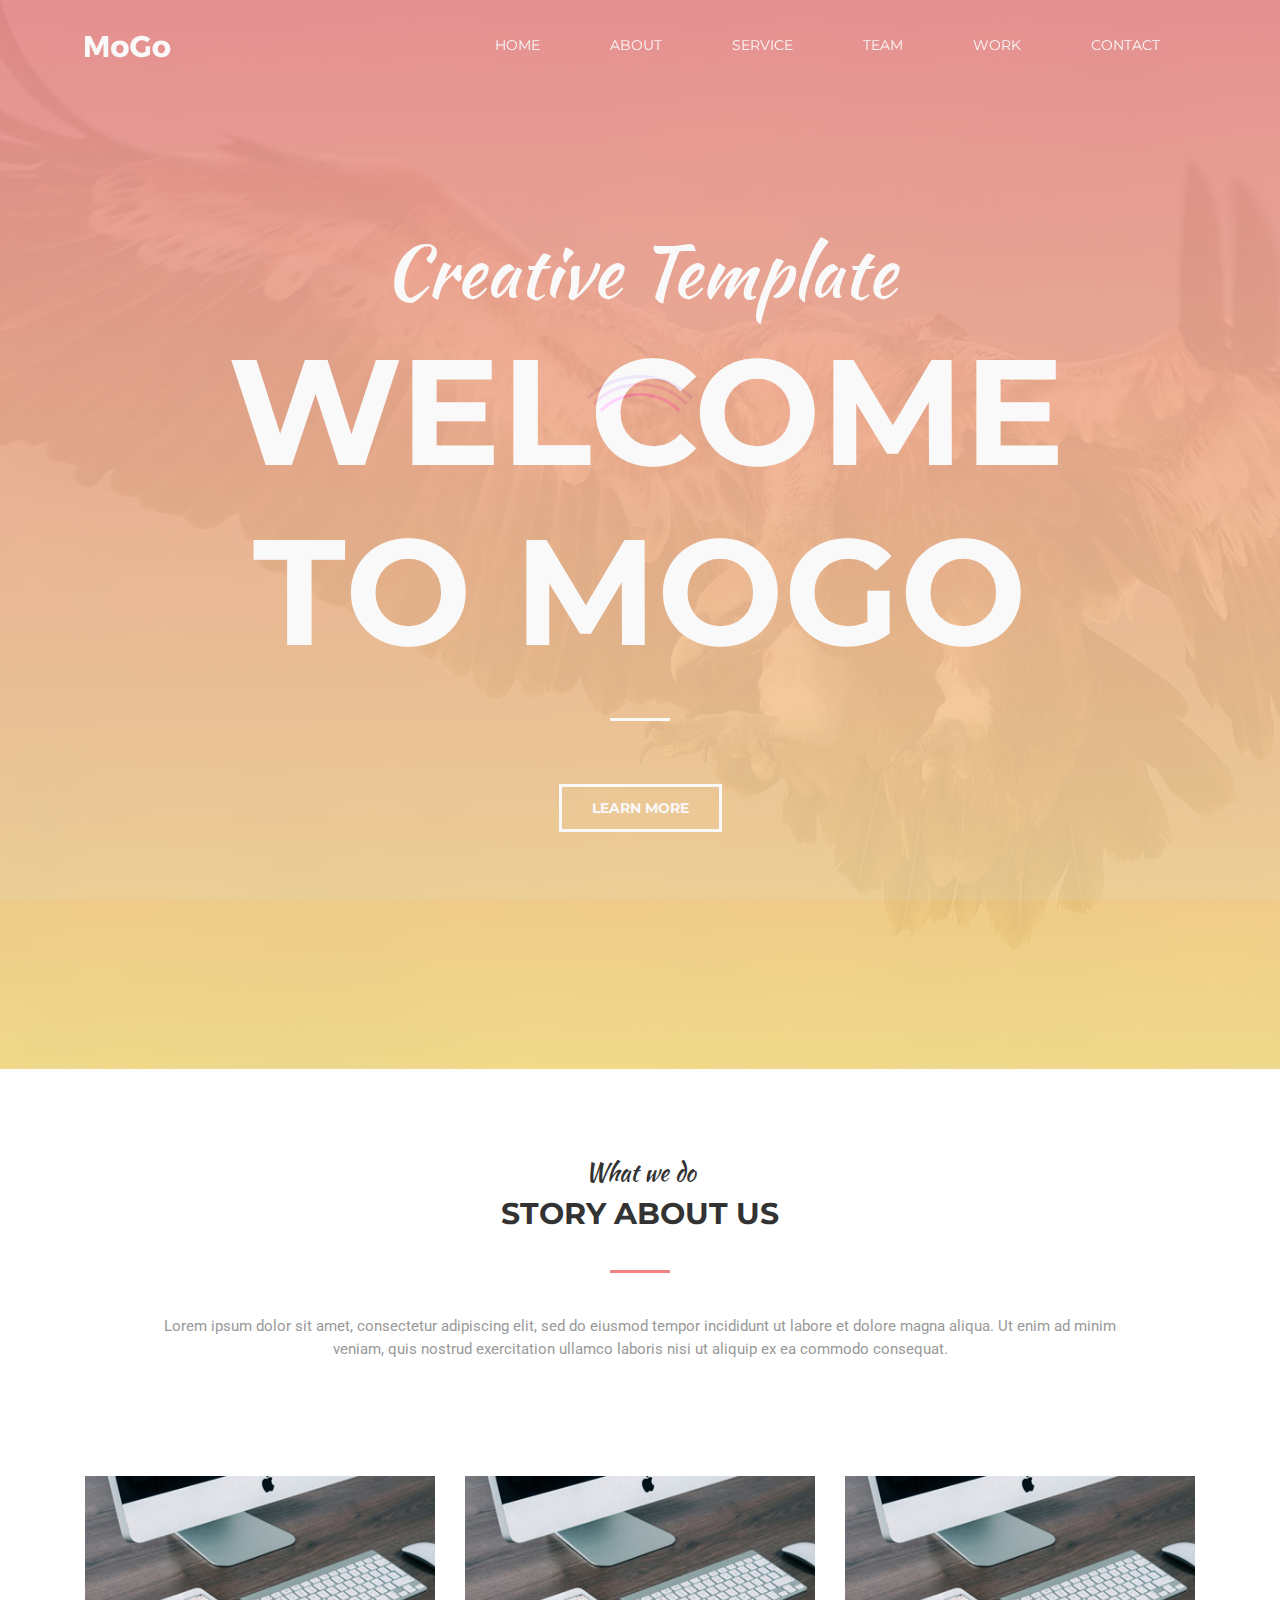
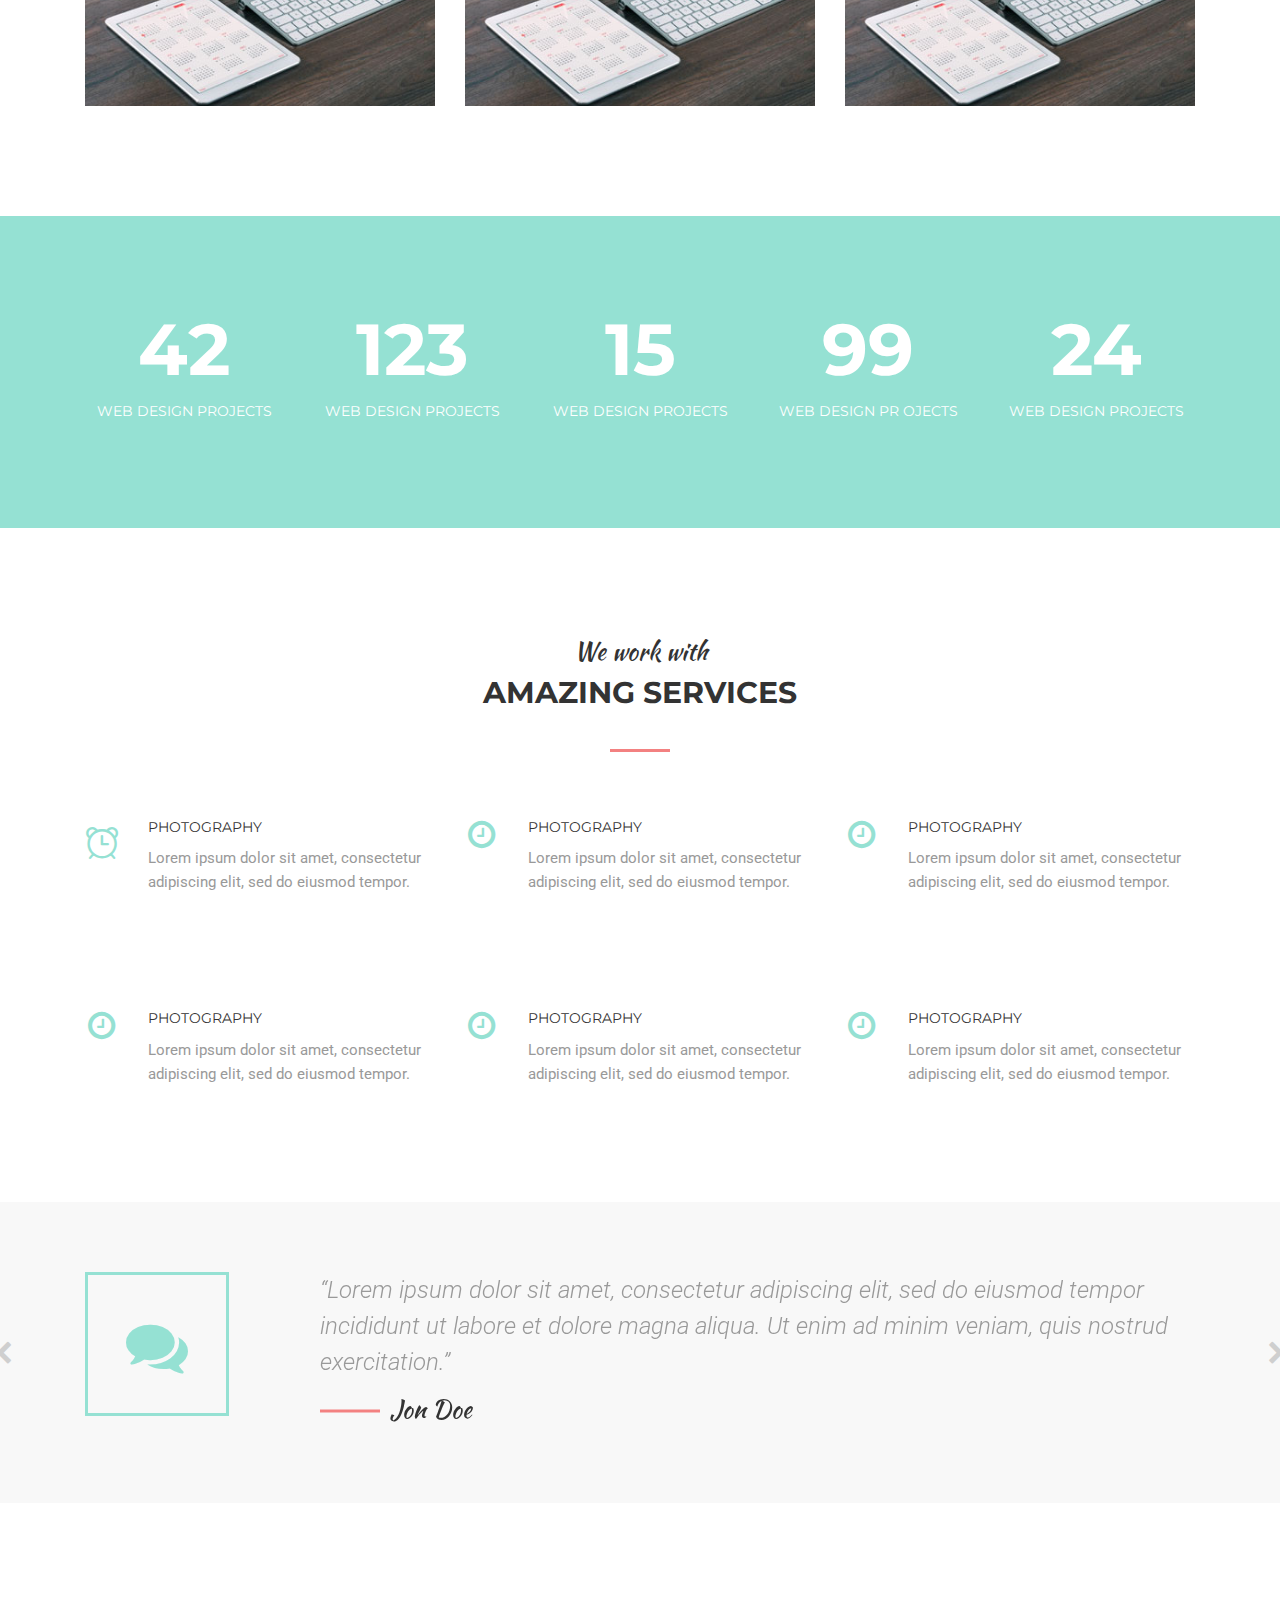
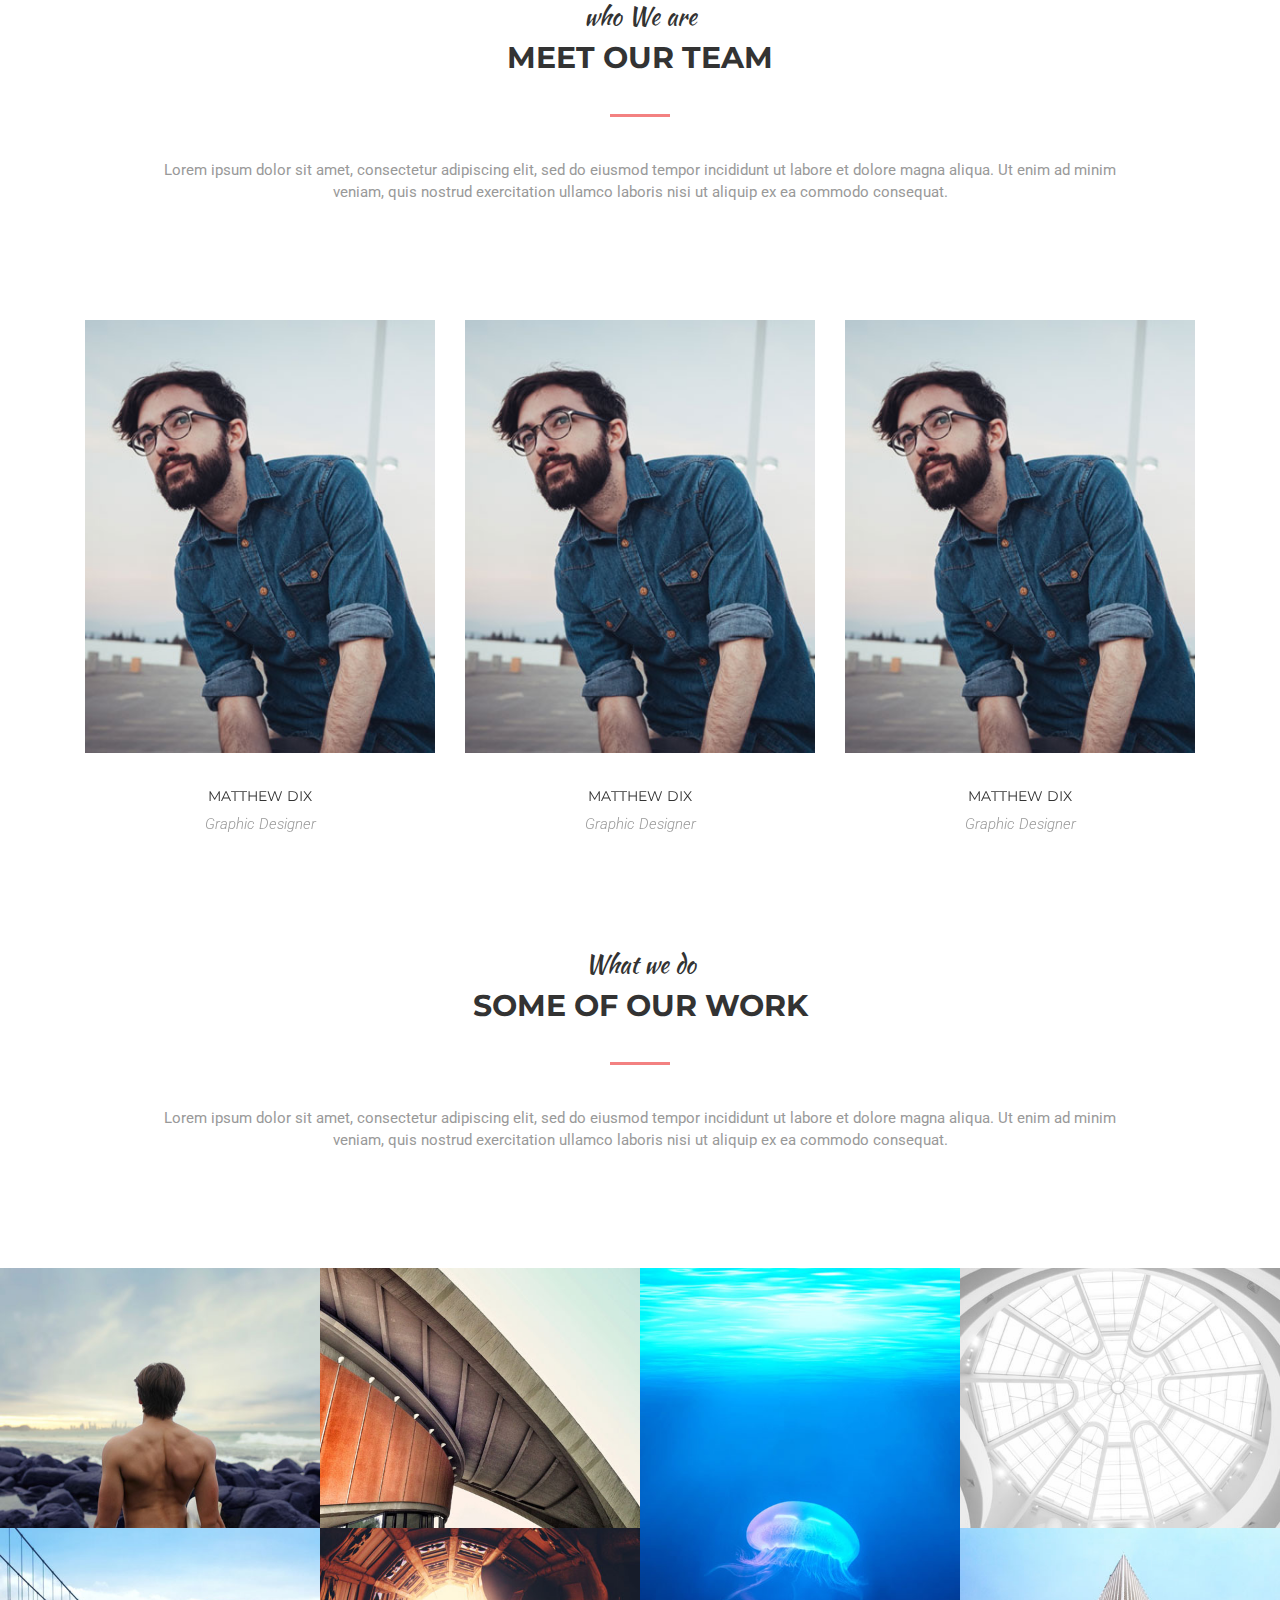
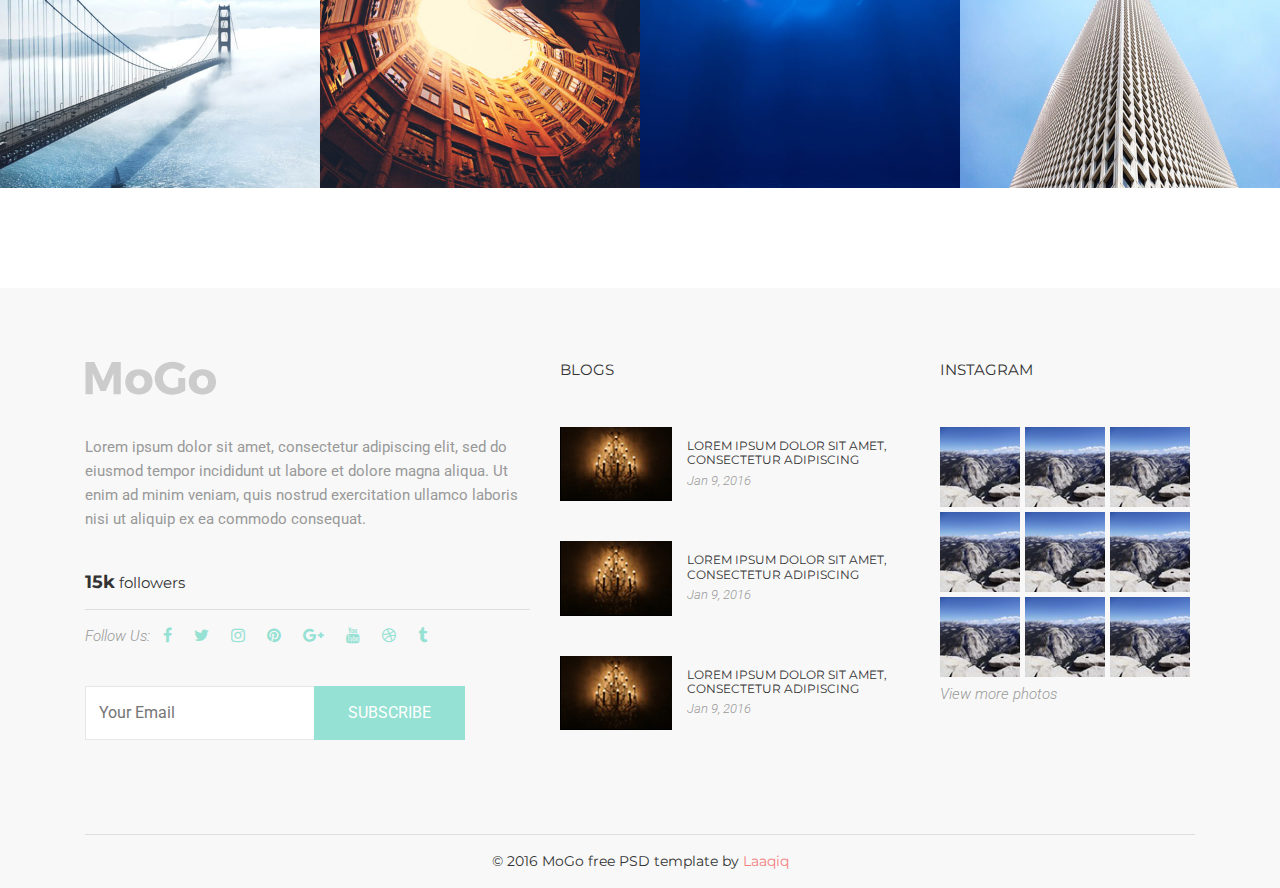
==== index.html @ 3b6c1eca "added style" ====
<!DOCTYPE html>
<html lang="en">
  <head>
    <meta charset="UTF-8" />
    <meta
      name="viewport"
      content="width=device-width, initial-scale=1, shrink-to-fit=no"
    />
    <title>Document</title>
    <link rel="stylesheet" href="css/bootstrap.min.css" />
    <link rel="stylesheet" href="css/slick.css" />
    <link rel="stylesheet" href="css/lightbox.min.css" />
    <link rel="stylesheet" href="font/flaticon.css" />
    <link
      rel="stylesheet"
      href="https://stackpath.bootstrapcdn.com/font-awesome/4.7.0/css/font-awesome.min.css"
    />
    <link
      href="https://fonts.googleapis.com/css?family=Montserrat:300,400,500,600,700,800,900&display=swap"
      rel="stylesheet"
    />
    <link
      href="https://fonts.googleapis.com/css?family=Kaushan+Script&display=swap"
      rel="stylesheet"
    />
    <link
      href="https://fonts.googleapis.com/css?family=Roboto:300,400,500,700,900&display=swap"
      rel="stylesheet"
    />
    <link rel="stylesheet" href="css/style.css" />
    <link rel="stylesheet" href="css/media.css" />
  </head>
  <body data-spy="scroll" data-target=".navbar" data-offset="95">
    <div class="preloader">
      <div id="loader"></div>
    </div>

    <!--============ Navbar Start ==============-->
    <nav class="navbar navbar-expand-md navbar-light">
      <div class="container">
        <a class="navbar-brand" href="index.html">
          <img src="images/logo.png" alt="logo" />
        </a>
        <button
          class="navbar-toggler"
          type="button"
          data-toggle="collapse"
          data-target="#navbarSupportedContent"
          aria-controls="navbarSupportedContent"
          aria-expanded="false"
          aria-label="Toggle navigation"
        >
          <i class="fa fa-bars"></i>
        </button>

        <div class="collapse navbar-collapse" id="navbarSupportedContent">
          <ul class="navbar-nav ml-auto">
            <li class="nav-item">
              <a class="nav-link" href="index.html"
                >Home <span class="sr-only">(current)</span></a
              >
            </li>
            <li class="nav-item">
              <a class="nav-link" href="about.html">About</a>
            </li>
            <li class="nav-item">
              <a class="nav-link" href="service.html">Service</a>
            </li>
            <li class="nav-item">
              <a class="nav-link" href="team.html">Team</a>
            </li>
            <li class="nav-item">
              <a class="nav-link" href="work.html">Work</a>
            </li>
            <li class="nav-item">
              <a class="nav-link" href="contact.html">Contact</a>
            </li>
          </ul>
        </div>
      </div>
    </nav>
    <!--============ Navbar End ==============-->

    <!--============ Banner Start ==============-->
    <section id="banner">
      <div class="container">
        <div class="row">
          <div class="col-lg-9 m-auto">
            <div class="banner-text text-center">
              <h3>Creative Template</h3>
              <h1>Welcome to MoGo</h1>
              <h5><a href="#">Learn more</a></h5>
            </div>
          </div>
        </div>
      </div>
    </section>
    <!--============ Banner End ==============-->

    <!--============ About Start ==============-->
    <section id="about">
      <div class="container">
        <div class="row">
          <div class="col-lg-12">
            <div class="heading text-center">
              <h4>What we do</h4>
              <h2>Story about us</h2>
              <p>
                Lorem ipsum dolor sit amet, consectetur adipiscing elit, sed do
                eiusmod tempor incididunt ut labore et dolore magna aliqua. Ut
                enim ad minim veniam, quis nostrud exercitation ullamco laboris
                nisi ut aliquip ex ea commodo consequat.
              </p>
            </div>
          </div>
        </div>
        <div class="row">
          <div class="col-lg-4 col-sm-6 col-md-4">
            <div class="about-item">
              <img
                src="images/about-item.jpg"
                alt="about-item"
                class="img-fluid w-100"
              />
              <div class="overlay text-center">
                <div class="text">
                  <i class="fa fa-user"></i>
                  <h3>Super Team</h3>
                </div>
              </div>
            </div>
          </div>
          <div class="col-lg-4 col-sm-6 col-md-4">
            <div class="about-item">
              <img
                src="images/about-item.jpg"
                alt="about-item"
                class="img-fluid w-100"
              />
              <div class="overlay text-center">
                <div class="text">
                  <i class="fa fa-user"></i>
                  <h3>Super Team</h3>
                </div>
              </div>
            </div>
          </div>
          <div class="col-lg-4 col-sm-6 col-md-4 m-sm-auto">
            <div class="about-item">
              <img
                src="images/about-item.jpg"
                alt="about-item"
                class="img-fluid w-100"
              />
              <div class="overlay text-center">
                <div class="text">
                  <i class="fa fa-user"></i>
                  <h3>Super Team</h3>
                </div>
              </div>
            </div>
          </div>
        </div>
      </div>
    </section>
    <!--============ About End ==============-->

    <!--============ Counter Start ==============-->
    <section id="counter">
      <div class="container">
        <div class="row">
          <div class="col col-sm-4 col-md-4">
            <div class="counter-item text-center">
              <h3 class="counter">42</h3>
              <p>Web Design Projects</p>
            </div>
          </div>
          <div class="col col-sm-4 col-md-4">
            <div class="counter-item text-center">
              <h3 class="counter">123</h3>
              <p>Web Design Projects</p>
            </div>
          </div>
          <div class="col col-sm-4 col-md-4">
            <div class="counter-item text-center">
              <h3 class="counter">15</h3>
              <p>Web Design Projects</p>
            </div>
          </div>
          <div class="col col-sm-6 col-md-6">
            <div class="counter-item text-center">
              <h3 class="counter">99</h3>
              <p>Web Design Pr ojects</p>
            </div>
          </div>
          <div class="col col-sm-6 col-md-6">
            <div class="counter-item text-center">
              <h3 class="counter">24</h3>
              <p>Web Design Projects</p>
            </div>
          </div>
        </div>
      </div>
    </section>
    <!--============ Counter End ==============-->

    <!--============ Service Start ==============-->
    <section id="service">
      <div class="container">
        <div class="row">
          <div class="col-lg-12">
            <div class="heading text-center">
              <h4>We work with</h4>
              <h2>Amazing Services</h2>
            </div>
          </div>
        </div>
        <div class="row">
          <div class="col-lg-4 col-sm-6">
            <div class="service-item">
              <div class="row">
                <div class="col-lg-2 col-sm-2">
                  <div class="service-icon text-center">
                    <i class="flaticon-alarm"></i>
                  </div>
                </div>
                <div class="col-lg-10 col-sm-10">
                  <div class="service-text">
                    <h3>Photography</h3>
                    <p>
                      Lorem ipsum dolor sit amet, consectetur adipiscing elit,
                      sed do eiusmod tempor.
                    </p>
                  </div>
                </div>
              </div>
            </div>
          </div>
          <div class="col-lg-4 col-sm-6">
            <div class="service-item">
              <div class="row">
                <div class="col-lg-2 col-sm-2">
                  <div class="service-icon text-center">
                    <i class="fa fa-clock-o"></i>
                  </div>
                </div>
                <div class="col-lg-10 col-sm-10">
                  <div class="service-text">
                    <h3>Photography</h3>
                    <p>
                      Lorem ipsum dolor sit amet, consectetur adipiscing elit,
                      sed do eiusmod tempor.
                    </p>
                  </div>
                </div>
              </div>
            </div>
          </div>
          <div class="col-lg-4 col-sm-6">
            <div class="service-item">
              <div class="row">
                <div class="col-lg-2 col-sm-2">
                  <div class="service-icon text-center">
                    <i class="fa fa-clock-o"></i>
                  </div>
                </div>
                <div class="col-lg-10 col-sm-10">
                  <div class="service-text">
                    <h3>Photography</h3>
                    <p>
                      Lorem ipsum dolor sit amet, consectetur adipiscing elit,
                      sed do eiusmod tempor.
                    </p>
                  </div>
                </div>
              </div>
            </div>
          </div>
          <div class="col-lg-4 col-sm-6">
            <div class="service-item">
              <div class="row">
                <div class="col-lg-2 col-sm-2">
                  <div class="service-icon text-center">
                    <i class="fa fa-clock-o"></i>
                  </div>
                </div>
                <div class="col-lg-10 col-sm-10">
                  <div class="service-text">
                    <h3>Photography</h3>
                    <p>
                      Lorem ipsum dolor sit amet, consectetur adipiscing elit,
                      sed do eiusmod tempor.
                    </p>
                  </div>
                </div>
              </div>
            </div>
          </div>
          <div class="col-lg-4 col-sm-6">
            <div class="service-item">
              <div class="row">
                <div class="col-lg-2 col-sm-2">
                  <div class="service-icon text-center">
                    <i class="fa fa-clock-o"></i>
                  </div>
                </div>
                <div class="col-lg-10 col-sm-10">
                  <div class="service-text">
                    <h3>Photography</h3>
                    <p>
                      Lorem ipsum dolor sit amet, consectetur adipiscing elit,
                      sed do eiusmod tempor.
                    </p>
                  </div>
                </div>
              </div>
            </div>
          </div>
          <div class="col-lg-4 col-sm-6">
            <div class="service-item">
              <div class="row">
                <div class="col-lg-2 col-sm-2">
                  <div class="service-icon text-center">
                    <i class="fa fa-clock-o"></i>
                  </div>
                </div>
                <div class="col-lg-10 col-sm-10">
                  <div class="service-text">
                    <h3>Photography</h3>
                    <p>
                      Lorem ipsum dolor sit amet, consectetur adipiscing elit,
                      sed do eiusmod tempor.
                    </p>
                  </div>
                </div>
              </div>
            </div>
          </div>
        </div>
      </div>
    </section>
    <!--============ Service End ==============-->

    <!--============ Feedback Start ==============-->
    <section id="feedback">
      <div class="container feed-position">
        <i class="fa fa-chevron-left left"></i>
        <i class="fa fa-chevron-right right"></i>
        <div class="row feedback-slider">
          <div class="col-lg-10 m-auto">
            <div class="row">
              <div class="col-lg-2 col-sm-2">
                <div class="feed-icon">
                  <i class="fa fa-comments"></i>
                </div>
              </div>
              <div class="col-lg-10 col-sm-10">
                <div class="feed-text">
                  <p>
                    “Lorem ipsum dolor sit amet, consectetur adipiscing elit,
                    sed do eiusmod tempor incididunt ut labore et dolore magna
                    aliqua. Ut enim ad minim veniam, quis nostrud exercitation.”
                  </p>
                  <h4>Jon Doe</h4>
                </div>
              </div>
            </div>
          </div>
          <div class="col-lg-10 m-auto">
            <div class="row">
              <div class="col-lg-2">
                <div class="feed-icon">
                  <i class="fa fa-comments"></i>
                </div>
              </div>
              <div class="col-lg-10">
                <div class="feed-text">
                  <p>
                    “Lorem ipsum dolor sit amet, consectetur adipiscing elit,
                    sed do eiusmod tempor incididunt ut labore et dolore magna
                    aliqua. Ut enim ad minim veniam, quis nostrud exercitation.”
                  </p>
                  <h4>Jon Doe</h4>
                </div>
              </div>
            </div>
          </div>
          <div class="col-lg-10 m-auto">
            <div class="row">
              <div class="col-lg-2">
                <div class="feed-icon">
                  <i class="fa fa-comments"></i>
                </div>
              </div>
              <div class="col-lg-10">
                <div class="feed-text">
                  <p>
                    “Lorem ipsum dolor sit amet, consectetur adipiscing elit,
                    sed do eiusmod tempor incididunt ut labore et dolore magna
                    aliqua. Ut enim ad minim veniam, quis nostrud exercitation.”
                  </p>
                  <h4>Jon Doe</h4>
                </div>
              </div>
            </div>
          </div>
        </div>
      </div>
    </section>
    <!--============ Feedback End ==============-->

    <!--============ Team Part Start ==============-->
    <section id="team">
      <div class="container">
        <div class="row">
          <div class="col-lg-12">
            <div class="heading text-center">
              <h4>who We are</h4>
              <h2>Meet our team</h2>
              <p>
                Lorem ipsum dolor sit amet, consectetur adipiscing elit, sed do
                eiusmod tempor incididunt ut labore et dolore magna aliqua. Ut
                enim ad minim veniam, quis nostrud exercitation ullamco laboris
                nisi ut aliquip ex ea commodo consequat.
              </p>
            </div>
          </div>
        </div>
        <div class="row team-slider">
          <div class="col-lg-4">
            <div class="team-item">
              <div class="team-img">
                <img
                  src="images/team1.jpg"
                  alt="team1"
                  class="img-fluidn w-100"
                />
                <div class="team-overlay text-center">
                  <a href="#"><i class="fa fa-facebook-f"></i></a>
                  <a href="#"><i class="fa fa-twitter"></i></a>
                  <a href="#"><i class="fa fa-pinterest"></i></a>
                  <a href="#"><i class="fa fa-instagram"></i></a>
                </div>
              </div>
              <div class="team-info text-center">
                <h3>Matthew Dix</h3>
                <p>graphic designer</p>
              </div>
            </div>
          </div>
          <div class="col-lg-4">
            <div class="team-item">
              <div class="team-img">
                <img
                  src="images/team1.jpg"
                  alt="team1"
                  class="img-fluidn w-100"
                />
                <div class="team-overlay text-center">
                  <a href="#"><i class="fa fa-facebook-f"></i></a>
                  <a href="#"><i class="fa fa-twitter"></i></a>
                  <a href="#"><i class="fa fa-pinterest"></i></a>
                  <a href="#"><i class="fa fa-instagram"></i></a>
                </div>
              </div>
              <div class="team-info text-center">
                <h3>Matthew Dix</h3>
                <p>graphic designer</p>
              </div>
            </div>
          </div>
          <div class="col-lg-4">
            <div class="team-item">
              <div class="team-img">
                <img
                  src="images/team1.jpg"
                  alt="team1"
                  class="img-fluidn w-100"
                />
                <div class="team-overlay text-center">
                  <a href="#"><i class="fa fa-facebook-f"></i></a>
                  <a href="#"><i class="fa fa-twitter"></i></a>
                  <a href="#"><i class="fa fa-pinterest"></i></a>
                  <a href="#"><i class="fa fa-instagram"></i></a>
                </div>
              </div>
              <div class="team-info text-center">
                <h3>Matthew Dix</h3>
                <p>graphic designer</p>
              </div>
            </div>
          </div>
          <div class="col-lg-4">
            <div class="team-item">
              <div class="team-img">
                <img
                  src="images/team2.jpg"
                  alt="team1"
                  class="img-fluidn w-100"
                />
                <div class="team-overlay text-center">
                  <a href="#"><i class="fa fa-facebook-f"></i></a>
                  <a href="#"><i class="fa fa-twitter"></i></a>
                  <a href="#"><i class="fa fa-pinterest"></i></a>
                  <a href="#"><i class="fa fa-instagram"></i></a>
                </div>
              </div>
              <div class="team-info text-center">
                <h3>Jonathon Doe</h3>
                <p>graphic designer</p>
              </div>
            </div>
          </div>
        </div>
      </div>
    </section>
    <!--============ Team Part End ==============-->

    <!--============ Portfolio Start ==============-->
    <section id="portfolio">
      <div class="container">
        <div class="row">
          <div class="col-lg-12">
            <div class="heading text-center">
              <h4>What we do</h4>
              <h2>some of our work</h2>
              <p>
                Lorem ipsum dolor sit amet, consectetur adipiscing elit, sed do
                eiusmod tempor incididunt ut labore et dolore magna aliqua. Ut
                enim ad minim veniam, quis nostrud exercitation ullamco laboris
                nisi ut aliquip ex ea commodo consequat.
              </p>
            </div>
          </div>
        </div>
      </div>
      <div class="row mx-0">
        <div class="col-lg-3 col-sm-6 col-md-3 px-0">
          <div class="port-item">
            <img src="images/port1.jpg" alt="port" class="img-fluid w-100" />
            <div class="port-overlay">
              <div class="port-text text-center">
                <a href="images/port1.jpg" data-lightbox="roadtrip">
                  <i class="fa fa-photo"></i>
                </a>
                <h3>creatively designed</h3>
                <p>Lorem ipsum dolor sit</p>
              </div>
            </div>
          </div>
          <div class="port-item">
            <img src="images/port2.jpg" alt="port" class="img-fluid w-100" />
            <div class="port-overlay">
              <div class="port-text text-center">
                <a href="images/port2.jpg" data-lightbox="roadtrip">
                  <i class="fa fa-photo"></i>
                </a>
                <h3>creatively designed</h3>
                <p>Lorem ipsum dolor sit</p>
              </div>
            </div>
          </div>
        </div>
        <div class="col-lg-3 col-sm-6 col-md-3 px-0">
          <div class="port-item">
            <img src="images/port3.jpg" alt="port" class="img-fluid w-100" />
            <div class="port-overlay">
              <div class="port-text text-center">
                <a href="images/port3.jpg" data-lightbox="roadtrip">
                  <i class="fa fa-photo"></i>
                </a>
                <h3>creatively designed</h3>
                <p>Lorem ipsum dolor sit</p>
              </div>
            </div>
          </div>
          <div class="port-item">
            <img src="images/port4.jpg" alt="port" class="img-fluid w-100" />
            <div class="port-overlay">
              <div class="port-text text-center">
                <a href="images/port4.jpg" data-lightbox="roadtrip">
                  <i class="fa fa-photo"></i>
                </a>
                <h3>creatively designed</h3>
                <p>Lorem ipsum dolor sit</p>
              </div>
            </div>
          </div>
        </div>
        <div class="col-lg-3 col-sm-6 col-md-3 px-0">
          <div class="port-item">
            <img src="images/port5.jpg" alt="port" class="img-fluid w-100" />
            <div class="port-overlay">
              <div class="port-text text-center">
                <a href="images/port5.jpg" data-lightbox="roadtrip">
                  <i class="fa fa-photo"></i>
                </a>
                <h3>creatively designed</h3>
                <p>Lorem ipsum dolor sit</p>
              </div>
            </div>
          </div>
        </div>
        <div class="col-lg-3 col-sm-6 col-md-3 px-0">
          <div class="port-item">
            <img src="images/port6.jpg" alt="port" class="img-fluid w-100" />
            <div class="port-overlay">
              <div class="port-text text-center">
                <a href="images/port6.jpg" data-lightbox="roadtrip">
                  <i class="fa fa-photo"></i>
                </a>
                <h3>creatively designed</h3>
                <p>Lorem ipsum dolor sit</p>
              </div>
            </div>
          </div>
          <div class="port-item">
            <img src="images/port7.jpg" alt="port" class="img-fluid w-100" />
            <div class="port-overlay">
              <div class="port-text text-center">
                <a href="images/port7.jpg" data-lightbox="roadtrip">
                  <i class="fa fa-photo"></i>
                </a>
                <h3>creatively designed</h3>
                <p>Lorem ipsum dolor sit</p>
              </div>
            </div>
          </div>
        </div>
      </div>
    </section>
    <!--============ Portfolio End ==============-->

    <!--============ Footer Start ==============-->
    <footer id="footer">
      <div class="container">
        <div class="row pb-lg-5">
          <div class="col-lg-5">
            <div class="footer-item">
              <img
                src="images/footer-logo.png"
                alt="footer logo"
                class="img-fluid"
              />
              <p>
                Lorem ipsum dolor sit amet, consectetur adipiscing elit, sed do
                eiusmod tempor incididunt ut labore et dolore magna aliqua. Ut
                enim ad minim veniam, quis nostrud exercitation ullamco laboris
                nisi ut aliquip ex ea commodo consequat.
              </p>
              <h6><span>15k</span> followers</h6>
              <hr />
              <h5>
                Follow Us:
                <a href="#"><i class="fa fa-facebook-f"></i></a>
                <a href="#"><i class="fa fa-twitter"></i></a>
                <a href="#"><i class="fa fa-instagram"></i></a>
                <a href="#"><i class="fa fa-pinterest"></i></a>
                <a href="#"><i class="fa fa-google-plus"></i></a>
                <a href="#"><i class="fa fa-youtube"></i></a>
                <a href="#"><i class="fa fa-dribbble"></i></a>
                <a href="#"><i class="fa fa-tumblr"></i></a>
              </h5>
              <form action="#" method="post">
                <div class="field">
                  <input type="text" placeholder="Your Email" />
                  <button type="submit">Subscribe</button>
                </div>
              </form>
            </div>
          </div>
          <div class="col-lg-4 col-sm-6 col-md-5">
            <div class="footer-item">
              <h3>Blogs</h3>
              <div class="row blogs-item">
                <div class="col-lg-4 pr-0">
                  <div class="blog-img">
                    <img
                      src="images/blogs1.png"
                      alt="blogs1"
                      class="img-fluid"
                    />
                  </div>
                </div>
                <div class="col-lg-8">
                  <div class="blog-info">
                    <h4>Lorem ipsum dolor sit amet, consectetur adipiscing</h4>
                    <b>Jan 9, 2016</b>
                  </div>
                </div>
              </div>
              <div class="row blogs-item">
                <div class="col-lg-4 pr-0">
                  <div class="blog-img">
                    <img
                      src="images/blogs1.png"
                      alt="blogs1"
                      class="img-fluid"
                    />
                  </div>
                </div>
                <div class="col-lg-8">
                  <div class="blog-info">
                    <h4>Lorem ipsum dolor sit amet, consectetur adipiscing</h4>
                    <b>Jan 9, 2016</b>
                  </div>
                </div>
              </div>
              <div class="row blogs-item">
                <div class="col-lg-4 pr-0">
                  <div class="blog-img">
                    <img
                      src="images/blogs1.png"
                      alt="blogs1"
                      class="img-fluid"
                    />
                  </div>
                </div>
                <div class="col-lg-8">
                  <div class="blog-info">
                    <h4>Lorem ipsum dolor sit amet, consectetur adipiscing</h4>
                    <b>Jan 9, 2016</b>
                  </div>
                </div>
              </div>
            </div>
          </div>
          <div class="col-lg-3 col-sm-6 col-md-7">
            <div class="footer-item">
              <h3>instagram</h3>
              <div class="row mx-0">
                <div class="col-lg-4 col-4 px-0">
                  <div class="insta">
                    <img
                      src="images/insta.png"
                      alt="insta"
                      class="img-fluid w-100"
                    />
                  </div>
                </div>
                <div class="col-lg-4 col-4 px-0">
                  <div class="insta">
                    <img
                      src="images/insta.png"
                      alt="insta"
                      class="img-fluid w-100"
                    />
                  </div>
                </div>
                <div class="col-lg-4 col-4 px-0">
                  <div class="insta">
                    <img
                      src="images/insta.png"
                      alt="insta"
                      class="img-fluid w-100"
                    />
                  </div>
                </div>
                <div class="col-lg-4 col-4 px-0">
                  <div class="insta">
                    <img
                      src="images/insta.png"
                      alt="insta"
                      class="img-fluid w-100"
                    />
                  </div>
                </div>
                <div class="col-lg-4 col-4 px-0">
                  <div class="insta">
                    <img
                      src="images/insta.png"
                      alt="insta"
                      class="img-fluid w-100"
                    />
                  </div>
                </div>
                <div class="col-lg-4 col-4 px-0">
                  <div class="insta">
                    <img
                      src="images/insta.png"
                      alt="insta"
                      class="img-fluid w-100"
                    />
                  </div>
                </div>
                <div class="col-lg-4 col-4 px-0">
                  <div class="insta">
                    <img
                      src="images/insta.png"
                      alt="insta"
                      class="img-fluid w-100"
                    />
                  </div>
                </div>
                <div class="col-lg-4 col-4 px-0">
                  <div class="insta">
                    <img
                      src="images/insta.png"
                      alt="insta"
                      class="img-fluid w-100"
                    />
                  </div>
                </div>
                <div class="col-lg-4 col-4 px-0">
                  <div class="insta">
                    <img
                      src="images/insta.png"
                      alt="insta"
                      class="img-fluid w-100"
                    />
                  </div>
                </div>
              </div>
              <div class="more">
                <a href="#">View more photos</a>
              </div>
            </div>
          </div>
        </div>
        <div class="row">
          <div class="col-lg-12">
            <hr />
            <div class="copyright text-center">
              <p>© 2016 MoGo free PSD template by <span>Laaqiq</span></p>
            </div>
          </div>
        </div>
      </div>
    </footer>
    <!--============ Footer End ==============-->

    <!--============ Navbar Start ==============-->
    <!--============ Navbar End ==============-->

    <script src="js/jquery-1.12.4.min.js"></script>
    <script src="js/bootstrap.min.js"></script>
    <script src="js/slick.min.js"></script>
    <script src="js/lightbox.min.js"></script>
    <script src="js/waypoints.min.js"></script>
    <script src="js/jquery.counterup.min.js"></script>
    <script src="js/custom.js"></script>
  </body>
</html>
---- font/flaticon.css ----
/*
  	Flaticon icon font: Flaticon
  	Creation date: 31/03/2020 04:49
  	*/

@font-face {
  font-family: "Flaticon";
  src: url("./Flaticon.eot");
  src: url("./Flaticon.eot?#iefix") format("embedded-opentype"),
       url("./Flaticon.woff2") format("woff2"),
       url("./Flaticon.woff") format("woff"),
       url("./Flaticon.ttf") format("truetype"),
       url("./Flaticon.svg#Flaticon") format("svg");
  font-weight: normal;
  font-style: normal;
}

@media screen and (-webkit-min-device-pixel-ratio:0) {
  @font-face {
    font-family: "Flaticon";
    src: url("./Flaticon.svg#Flaticon") format("svg");
  }
}

[class^="flaticon-"]:before, [class*=" flaticon-"]:before,
[class^="flaticon-"]:after, [class*=" flaticon-"]:after {   
  font-family: Flaticon;
 font-style: normal;
}

.flaticon-alarm:before { content: "\f100"; }
.flaticon-facebook:before { content: "\f101"; }
.flaticon-instagram:before { content: "\f102"; }
---- css/style.css ----
*{
    margin: 0;
    padding: 0;
    outline: 0;
}
a{
    text-decoration: none;
}
ul,ol{
    list-style-type: none;
}

/*============= navbar css ==============*/
.navbar-light .navbar-nav .nav-link{
    font-family: 'Montserrat';
    font-size: 14px;
    font-weight: 400;
    color: #fff;
    text-transform: uppercase;
}
.navbar-expand-md .navbar-nav .nav-item {
    padding-left: 27px;
    padding-right: 27px;
}
.navbar-expand-md .navbar-nav .nav-link {
    transition: all linear .3s;
    position: relative;
}
.navbar-expand-md .navbar-nav .nav-link:after {
    position: absolute;
    content: '';
    width: 0;
    height: 3px;
    background: #fce38a;
    bottom: 0;
    left: 0;
    opacity: 0;
    transition: all linear .3s;
}
.navbar {
	padding: 25px 1rem;
    position: fixed;
    top: 0;
    width: 100%;
    z-index: 9999;
    transition: all linear .3s;
}
.navbar-expand-md .navbar-nav .nav-link:hover {
    color: #fce38a;
}
.navbar-expand-md .navbar-nav .nav-link:hover:after{
    opacity: 1;
    width: 100%;
}
.navbar-expand-md .navbar-nav .nav-link.active{
    color:#fce38a; 
}
.navbar-expand-md .navbar-nav .nav-link.active:after{
    opacity: 1;
    width: 100%;
}
.navbar-expand-md .navbar-nav .nav-link:focus {
    color: #fff;
}
.navbg{
    background:#bf716e;
    animation: bg 1s;
}
@keyframes bg{
    from{top:-100px}
    to{top: 0}
}
/*============= banner css ==============*/
#banner {
    background: url(../images/banner.jpg);
    background-position: center;
    background-repeat: no-repeat;
    background-size: cover;
    padding-top: 228px;
    padding-bottom: 243px;
    position: relative;
}
#banner:after {
    position: absolute;
    content: '';
    width: 100%;
    height: 100%;
    top: 0;
    left: 0;
    background-image: linear-gradient(#f38181, #fce38a);
    opacity: 0.9;
}
.banner-text {
    position: relative;
    z-index: 999;
}
.banner-text h3 {
    font-family: 'Kaushan Script';
    font-size: 72px;
    color: #fff;
    font-weight: 400;
    text-transform: capitalize;
}
.banner-text h1 {
    font-family: 'Montserrat';
    font-size: 150px;
    color: #fff;
    font-weight: 700;
    text-transform: uppercase;
    position: relative;
    padding-bottom: 39px;
}
.banner-text h1:after{
    position: absolute;
    content: '';
    bottom: 0;
    left: 50%;
    transform: translateX(-50%);
    width: 60px;
    height: 3px;
    background: #fff;
}
.banner-text h5 {
    padding-top: 65px;
}
.banner-text a {
    font-family: 'Montserrat';
    font-size: 14px;
    color: #fff;
    font-weight: 700;
    text-transform: uppercase;
    padding: 12px 30px;
    border: 3px solid #fff;
    transition: all linear .3s;
}
.banner-text a:hover {
    background: #fff;
    color: #444;
    text-decoration: none;
}
/*============= About css ==============*/
#about {
    padding-top: 90px;
    padding-bottom: 110px;
}
.heading {
    padding-bottom: 100px;
}
.heading h4 {
    font-family: 'Kaushan Script';
    font-size: 24px;
    color: #333;
    font-weight: 400;
}
.heading h2 {
    font-family: 'Montserrat';
    font-size: 30px;
    color: #333;
    font-weight: 700;
    text-transform: uppercase;
    position: relative;
}
.heading h2:after{
    position: absolute;
    content: '';
    bottom: -41px;
    left: 50%;
    transform: translateX(-50%);
    width: 60px;
    height: 3px;
    background: #f38181;
}
.heading p {
    font-family: 'Roboto';
    font-size: 15px;
    color: #999;
    font-weight: 400;
    padding: 0 70px;
    padding-top: 75px;
}
.about-item {
    position: relative;
}
.overlay {
    position: absolute;
    width: 0;
    height: 100%;
    top: 0;
    left: 0;
    background-image: linear-gradient(#f38181, #fce38a);
    opacity: 0;
    transition: all linear .3s;
}
.text {
    position:relative;
    top: 50%;
    transform: translateY(-50%);
}
.text i {
    color: #fff;
    font-size: 18px;
    margin-bottom: 10px;
}
.text h3 {
    font-size: 18px;
    font-family: 'Montserrat';
    color: #fff;
    font-weight: 700;
    text-transform: uppercase;
}
.about-item:hover .overlay {
    opacity: 0.9;
    width: 100%;
}
/*============= Counter css ==============*/
#counter {
    background:#95e1d3;
    padding-top: 90px;
    padding-bottom: 90px;
}
.counter-item h3 {
    font-size: 72px;
    color: #fff;
    font-weight: 700;
    font-family: 'Montserrat';
}
.counter-item p {
    font-size: 14px;
    color: #fff;
    font-weight: 400;
    font-family: 'Montserrat';
    text-transform: uppercase;
}

/*============= service css ==============*/
#service {
    padding-top: 110px;
}
.service-icon i {
    font-size: 32px;
    color: #95e1d3;
}
.service-text h3 {
    font-size: 14px;
    color: #333;
    font-weight: 400;
    font-family: 'Montserrat';
    text-transform: uppercase;
}
.service-text p {
    font-family: 'Roboto';
    font-size: 15px;
    color: #999;
    font-weight: 400;
    padding-top: 3px;
    line-height: 24px;
}
.service-item {
    padding-bottom: 100px;
}
/*============= Feedback css ==============*/
#feedback {
    background: #f8f8f8;
    padding-top: 70px;
    padding-bottom: 70px;
}
.feed-icon i {
    width: 144px;
    height: 144px;
    border: 3px solid #95e1d3;
    text-align: center;
    line-height: 144px;
    font-size: 62px!important;
    color: #95e1d3!important;
}
.feed-text {
    padding-left: 45px;
}
.feed-text p {
    font-family: 'Roboto';
    font-size: 24px;
    color: #999;
    font-weight: 300;
    font-style: italic;
    line-height: 36px;
}
.feed-text h4 {
    font-family: 'Kaushan Script';
    font-size: 24px;
    color: #333;
    padding-left: 70px;
    position: relative;
}
.feed-text h4:after {
    position: absolute;
    content: '';
    width: 60px;
    background: #f38181;
    height:3px;
    left: 0;
    top: 50%;
    transform: translateY(-50%);
}
.feed-position {
    position: relative;
}
.feed-position i {
    color: #cfcfcf;
    font-size: 24px;
    cursor: pointer;
}
.feed-position .left {
    position: absolute;
    left: -75px;
    top: 50%;
    transform: translateY(-50%);
}
.feed-position .right {
    position: absolute;
    right: -75px;
    top: 50%;
    transform: translateY(-50%);
}
/*============= Team css ==============*/
#team {
    padding-top: 100px;
}
.team-img {
    position: relative;
}
.team-overlay{
    position: absolute;
    top: 0;
    left: 0;
    width: 100%;
    height: 100%;
    background-image: linear-gradient(#f38181, #fce38a);
    opacity: 0;
    transition: all linear .3s;
}
.team-item:hover .team-overlay {
    opacity: 0.9;
}
.team-overlay i {
    position: relative;
    top: 50%;
    transform: translateY(-50%);
    width: 56px;
    height: 56px;
    background: #fce38a;
    line-height: 56px;
    color: #f38181;
    font-size: 30px;
    transition: all linear .3s;
}
.team-overlay i:hover {
    background:#f38181;
    color: #fff;
}
.team-info {
    padding-top: 35px;
}
.team-info h3 {
    font-size: 14px;
    color: #333;
    font-weight: 400;
    font-family: 'Montserrat';
    text-transform: uppercase;
}
.team-info p {
    font-family: 'Roboto';
    font-size: 15px;
    color: #999;
    font-weight: 300;
    font-style: italic;
    text-transform: capitalize;
}
/*============= portfolio css ==============*/
#portfolio {
    padding-top: 100px;
}
.port-item {
    position: relative;
}
.port-overlay {
    position: absolute;
    top: 0;
    left: 0;
    width: 100%;
    height: 100%;
    background-image: linear-gradient(#f38181, #fce38a);
    opacity: 0;
    transition: all linear .3s;
}
.port-item:hover .port-overlay {
    opacity: 0.9;
}
.port-text {
    position:relative;
    top: 50%;
    transform: translateY(-50%);
}
.port-text i {
    color: #fff;
    font-size: 14px;
}
.port-text h3 {
    font-size: 14px;
    color: #fff;
    font-weight: 400;
    font-family: 'Montserrat';
    text-transform: uppercase;
    padding-top: 20px;
}
.port-text p {
    font-family: 'Roboto';
    font-size: 15px;
    color: #fff;
    font-weight: 300;
    font-style: italic;
}
/*============= Footer css ==============*/
#footer {
    background: #f8f8f8;
    padding-top: 73px;
    margin-top: 100px;
}
.footer-item img {
    padding-bottom: 40px;
}
.footer-item p {
    color: #999;
    font-size: 15px;
    font-family: 'Roboto';
    font-weight: 400;
    line-height: 24px;
}
.footer-item h6 {
    padding-top: 25px;
    font-size: 15px;
    color: #333;
    font-weight: 400;
    font-family: 'Montserrat';
}
.footer-item h6 span {
    font-weight: 700;
    font-size: 18px;
}
.footer-item h5 {
    color: #999;
    font-family: 'Roboto';
    font-style: italic;
    font-weight: 300;
    font-size: 15px;
    padding-bottom: 32px;
}
.footer-item h5 a {
    color: #95e1d3;
    font-size: 16px;
    margin: 0 9px;
}
.field {
    width: 380px;
    position: relative;
}
.field input {
    width: 100%;
    padding: 14px 13px;
    border: 1px solid #e7e7e7;
}
.field button {
    padding:15px 34px;
    background: #95e1d3;
    color: #fff;
    border: 0;
    text-transform: uppercase;
    position: absolute;
    right: 0;
    top: 0;
}
.footer-item h3 {
    font-size: 15px;
    color: #333;
    font-weight: 400;
    font-family: 'Montserrat';
    text-transform: uppercase;
    padding-bottom: 40px;
}
.blog-info h4 {
    font-size: 12px;
    color: #333;
    font-weight: 400;
    font-family: 'Montserrat';
    text-transform: uppercase;
    padding-top: 12px;
    margin-bottom: 0;
}
.blog-info b {
    color: #999;
    font-family: 'Roboto';
    font-style: italic;
    font-weight: 300;
    font-size: 13px;
}
.insta img {
    padding-bottom: 5px;
    padding-right: 5px;
}
.more a {
    color: #999;
    font-family: 'Roboto';
    font-style: italic;
    font-weight: 300;
    font-size: 15px;
}
.copyright p {
    font-size: 14px;
    color: #333;
    font-weight: 400;
    font-family: 'Montserrat';
}
.copyright p span {
    color:#f38181;
}

/*============= About Page css ==============*/
#about-page .navbar {
	background: #bf716e;
}
#bread {
    margin-top: 90px;
    background: #ddd;
    padding-top: 50px;
    padding-bottom: 50px;
}
.bread-text h3 {
    font-size: 32px;
    color: #444;
    font-family: 'Montserrat';
    text-transform: capitalize;
}
.bread-text a {
    color: #222;
    font-family: 'Roboto';
    font-weight: 400;
    font-size: 16px;
}
.bread-text span {
    color: #bf716e;
    font-family: 'Roboto';
    font-weight: 400;
    font-size: 16px;
}
#about-page #footer {
	margin-top: 0;
}
.mission h2 {
    color:#bf716e;
    padding-bottom: 20px;
}
.mission p {
    color: #666;
    line-height: 24px;
}
#mission {
    padding-bottom: 80px;
}

/*============ contact page css ==============*/
#map {
    padding-top: 80px;
    padding-bottom: 80px;
}
#conatct-form {
    padding-bottom: 80px;
}
.address{
    background: #ddd;
    padding: 20px;
}
.address h3 {
    color:#bf716e;
}

.address p {
    margin-bottom: 0
}

/*==========preloader css ==================*/
.preloader {
    background: #ddd;
    position: fixed;
    width: 100%;
    height: 100%;
    top: 0;
    left: 0;
    z-index: 9999999;
}
#loader {
    display: block;
    position: relative;
    left: 50%;
    top: 50%;
    width: 150px;
    height: 150px;
    margin: -75px 0 0 -75px;
    border-radius: 50%;
    border: 3px solid transparent;
    border-top-color: #9370DB;
    -webkit-animation: spin 2s linear infinite;
    animation: spin 2s linear infinite;
}
#loader:before {
    content: "";
    position: absolute;
    top: 5px;
    left: 5px;
    right: 5px;
    bottom: 5px;
    border-radius: 50%;
    border: 3px solid transparent;
    border-top-color: #BA55D3;
    -webkit-animation: spin 3s linear infinite;
    animation: spin 3s linear infinite;
}
#loader:after {
    content: "";
    position: absolute;
    top: 15px;
    left: 15px;
    right: 15px;
    bottom: 15px;
    border-radius: 50%;
    border: 3px solid transparent;
    border-top-color: #FF00FF;
    -webkit-animation: spin 1.5s linear infinite;
    animation: spin 1.5s linear infinite;
}
@-webkit-keyframes spin {
    0%   {
        -webkit-transform: rotate(0deg);
        -ms-transform: rotate(0deg);
        transform: rotate(0deg);
    }
    100% {
        -webkit-transform: rotate(360deg);
        -ms-transform: rotate(360deg);
        transform: rotate(360deg);
    }
}
@keyframes spin {
    0%   {
        -webkit-transform: rotate(0deg);
        -ms-transform: rotate(0deg);
        transform: rotate(0deg);
    }
    100% {
        -webkit-transform: rotate(360deg);
        -ms-transform: rotate(360deg);
        transform: rotate(360deg);
    }
}
---- css/media.css ----
/*============= extra small device ================*/
@media (max-width: 575.98px) {
.navbar {
	padding: 12px 1rem;
}    
.navbar-toggler i {
    color: #fff;
    font-size: 24px;
}
.navbar-nav {
    background: #bf716e;
}    
.navbar-light .navbar-toggler {
    border-color: transparent;
}
.navbar-light .navbar-toggler:focus {
    outline: none;
}
.navbar-expand-md .navbar-nav .nav-link {
	text-align: center;
}
.navbar-expand-md .navbar-nav .nav-link::after {
	display: none;
}
.banner-text h1 {
	font-size: 50px;
}
.banner-text h3 {
	font-size: 40px;
}
#banner {
	padding-top: 170px;
	padding-bottom: 130px;
}
#about {
	padding-top: 45px;
	padding-bottom: 55px;
}
.heading p {
	padding: 0 0;
	padding-top: 60px;
}
.heading {
	padding-bottom: 50px;
}
.heading h2 {
	font-size: 26px;
}
.about-item {
	margin-bottom: 20px;
}
#counter {
	padding-top: 45px;
	padding-bottom: 45px;
}
#service {
	padding-top: 55px;
}
.service-item {
	text-align: center;
    padding-bottom: 30px;
}
.service-text h3 {
	padding-top: 10px;
}
.feed-icon {
    text-align: center;
}
.feed-text {
	padding-left: 0px;
}
.feed-text p {
	font-size: 16px;
	padding-top: 20px;
}
#team {
	padding-top: 50px;
}   
#portfolio {
	padding-top: 50px;
}   
#footer {
	margin-top: 50px;
    padding-top: 40px;
}
.footer-item h5 a {
	margin: 0 5px;
}
.field {
	width: 290px;
	position: relative;
}
.field button {
	padding: 15px 17px;
}
.footer-item h3 {
	padding-bottom: 15px;
	padding-top: 20px;
    text-align: center;
}
.footer-item img {
	padding-bottom: 0;
}
.blogs-item {
    text-align: center;
    padding-bottom: 20px;
}
.feed-position .left,.right {
	display: none!important;
}

}
/*============== Small Device ===============*/
@media (min-width: 576px) and (max-width: 767.98px) {
    
.navbar {
	padding: 12px 1rem;
}
.navbar-nav {
    background: #bf716e;
}    
.navbar-toggler i {
    color: #fff;
    font-size: 24px;
}
.navbar-light .navbar-toggler {
    border-color: transparent;
}
.navbar-light .navbar-toggler:focus {
    outline: none;
}
.navbar-expand-md .navbar-nav .nav-link {
	text-align: center;
}
.navbar-expand-md .navbar-nav .nav-link::after {
	display: none;
}
.banner-text h1 {
	font-size: 72px;
}
.banner-text h3 {
	font-size: 48px;
}
#banner {
	padding-top: 170px;
	padding-bottom: 130px;
}
#about {
	padding-top: 45px;
	padding-bottom: 55px;
}
.heading p {
	padding: 0 0;
	padding-top: 60px;
}
.heading {
	padding-bottom: 50px;
}
.about-item {
    margin-bottom: 30px;
}
#counter {
	padding-top: 45px;
	padding-bottom: 45px;
}
#service {
	padding-top: 55px;
}
#service .heading {
    padding-bottom: 90px;
}
.service-item {
	padding-bottom: 50px;
}
.feed-text p {
	font-size: 18px;
	line-height: 30px;
}
  
.feed-icon i {
	width: 120px;
	height: 120px;
	line-height: 120px;
}
#feedback {
	padding-bottom: 0;
}
#team {
	padding-top: 50px;
}
#portfolio {
	padding-top: 50px;
}
#footer {
	padding-top: 40px;
	margin-top: 0px;
}
.footer-item {
    padding-top: 30px;
}
.footer-item img {
	padding-bottom: 10px;
}
.blogs-item {
    padding-bottom: 30px;
}  
.feed-position .left,.right {
	display: none!important;
}    
   
}
/*================ medium device ====================*/
@media (min-width: 768px) and (max-width: 991.98px) {
.navbar-expand-md .navbar-nav .nav-item {
	padding-left: 13px;
	padding-right: 13px;
}
.banner-text h1 {
	font-size: 110px;
}
.heading {
	padding-bottom: 50px;
}
#service .heading {
    padding-bottom: 90px;
}
#feedback {
	padding-bottom: 0px
}
.feed-text p {
	font-size: 20px;
}
.team-overlay i {
	width: 40px;
	height: 41px;
	line-height: 40px;
	font-size: 24px;
}    
#footer {
	padding-top: 40px;
	margin-top: 0px;
}
.footer-item {
    padding-top: 30px;
}
.footer-item img {
	padding-bottom: 10px;
}
.blogs-item {
    padding-bottom: 30px;
}    
.feed-position .left,.right {
	display: none!important;
}   
    
}

/*============== large Device ====================*/
@media (min-width: 992px) and (max-width: 1199.98px) {
.banner-text h1 {
	font-size: 120px;
} 
#counter .col-md-4 {
	max-width: 20%;
}
#counter .col-md-6 {
	max-width: 20%;
}
.feed-position .left,.right {
	display: none!important;
}    
    
    
}

@media(min-width:1200px){
#counter .col-md-4 {
	max-width: 20%;
}
#counter .col-md-6 {
	max-width: 20%;
}
}
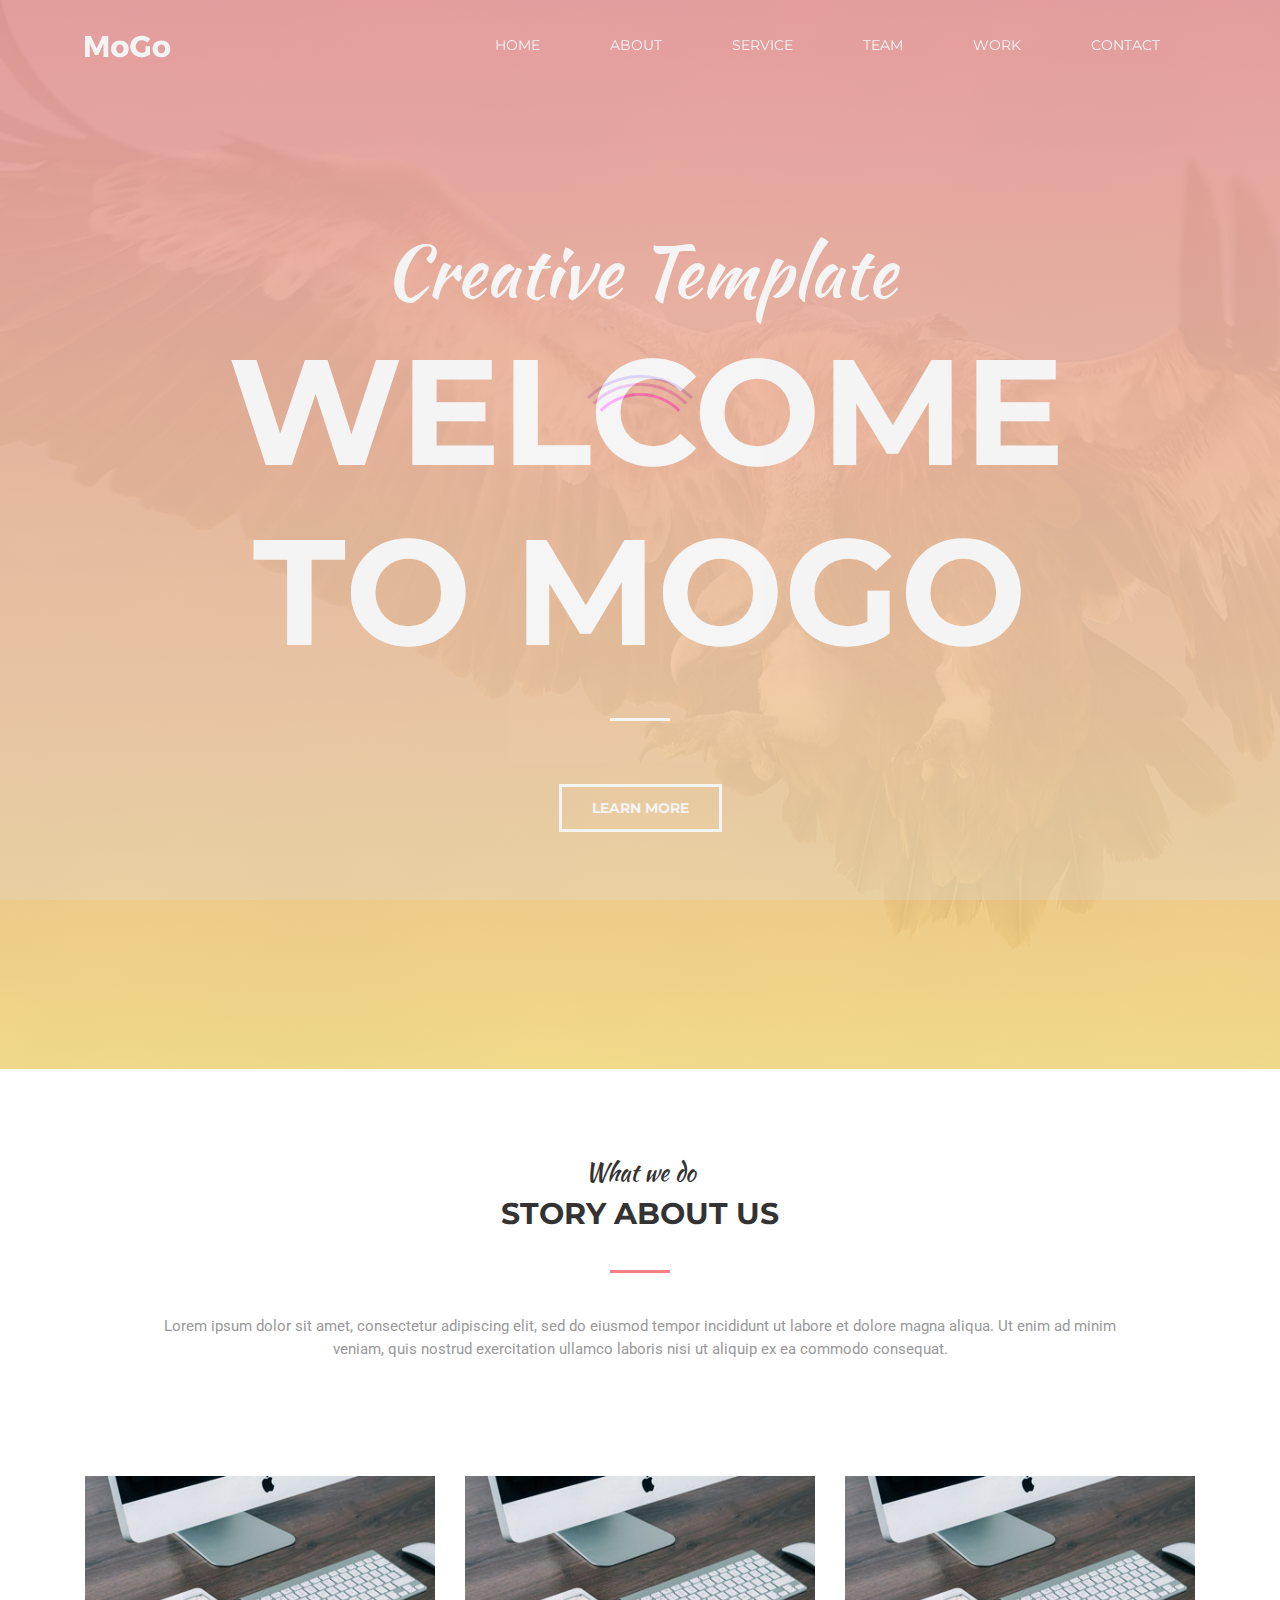
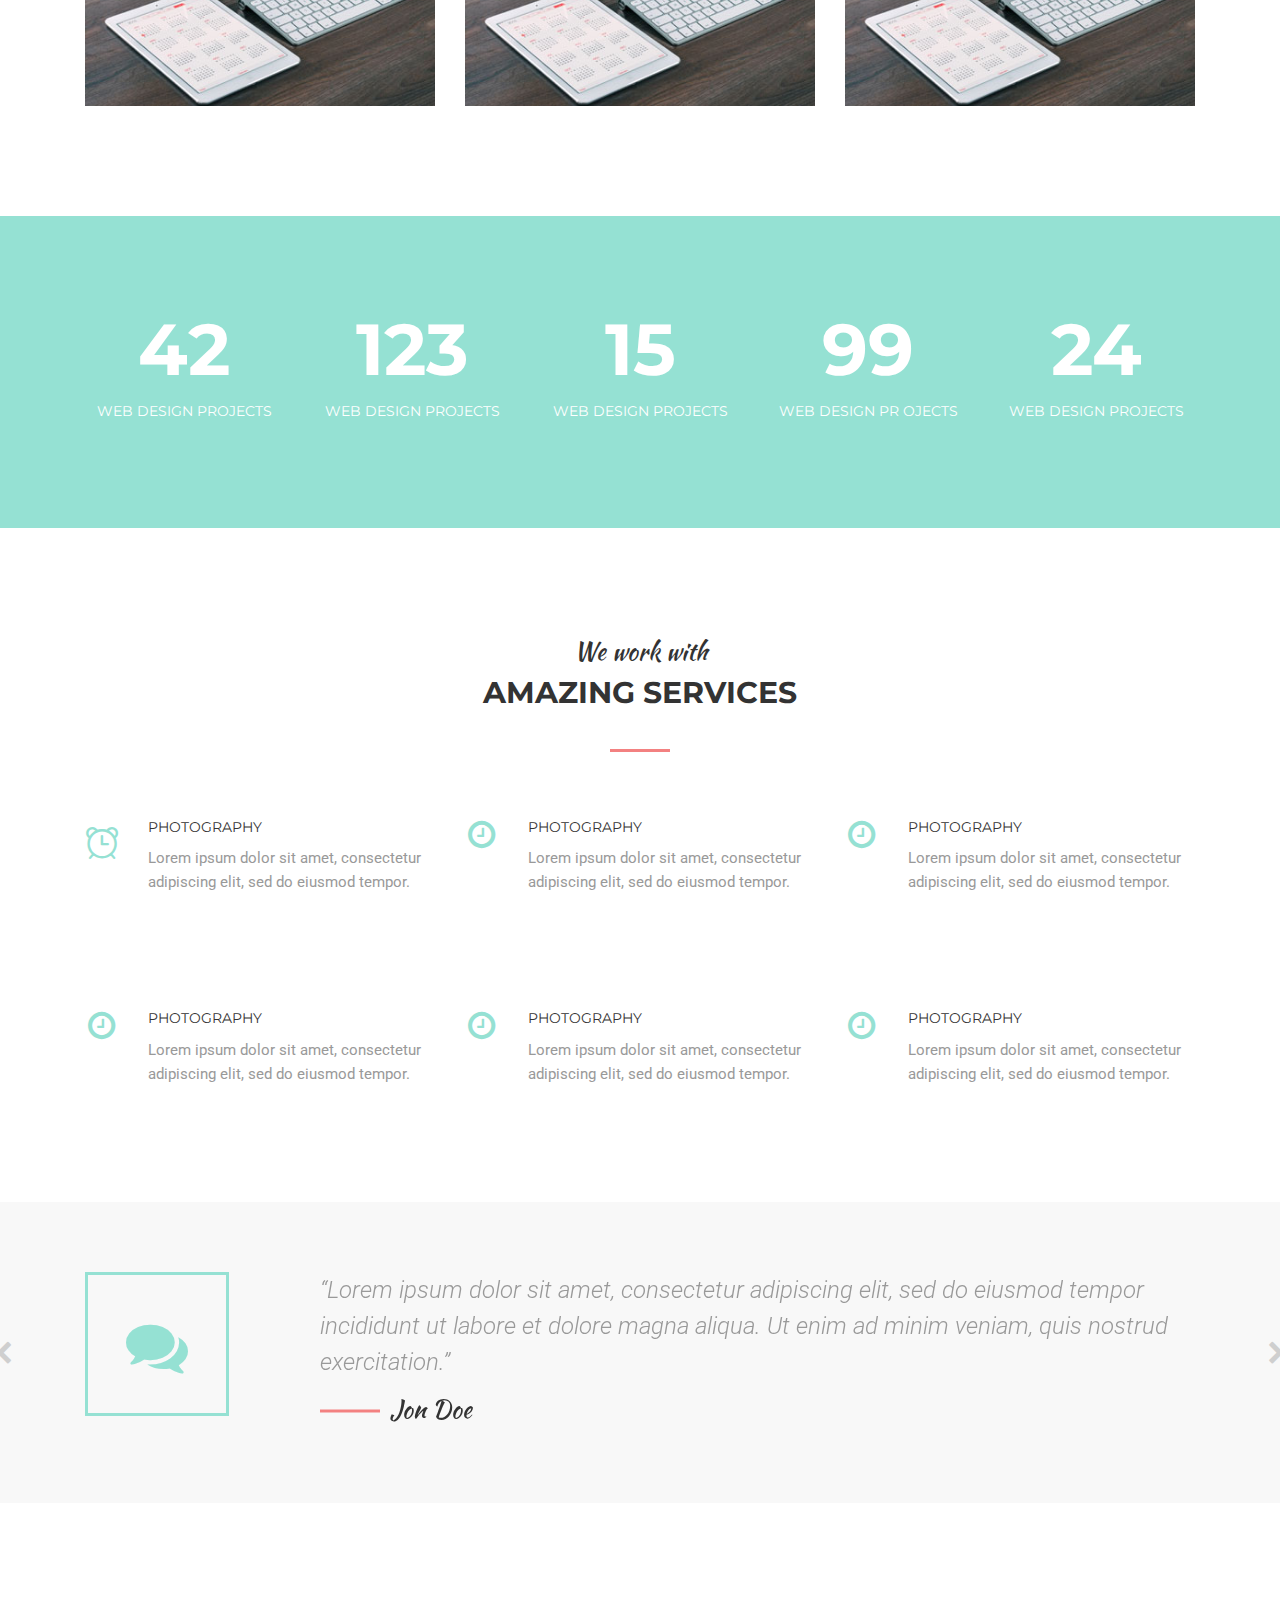
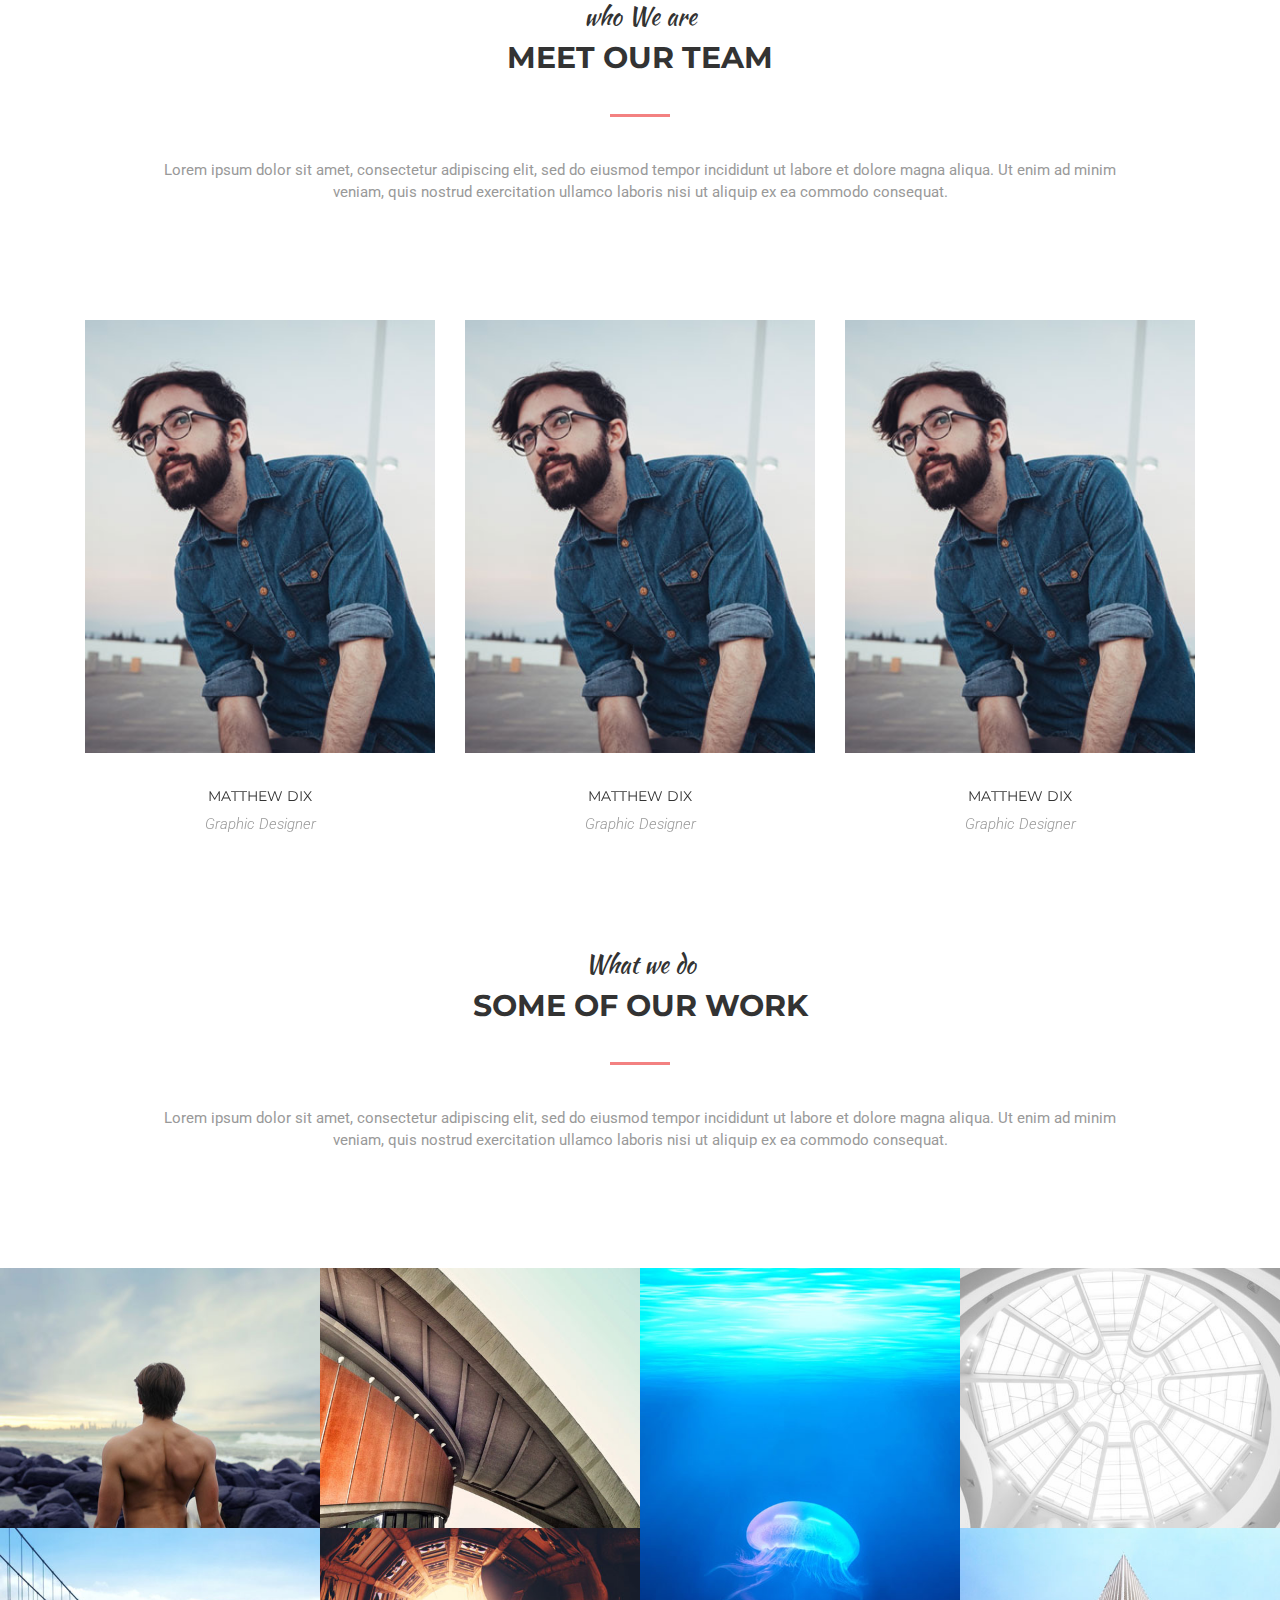
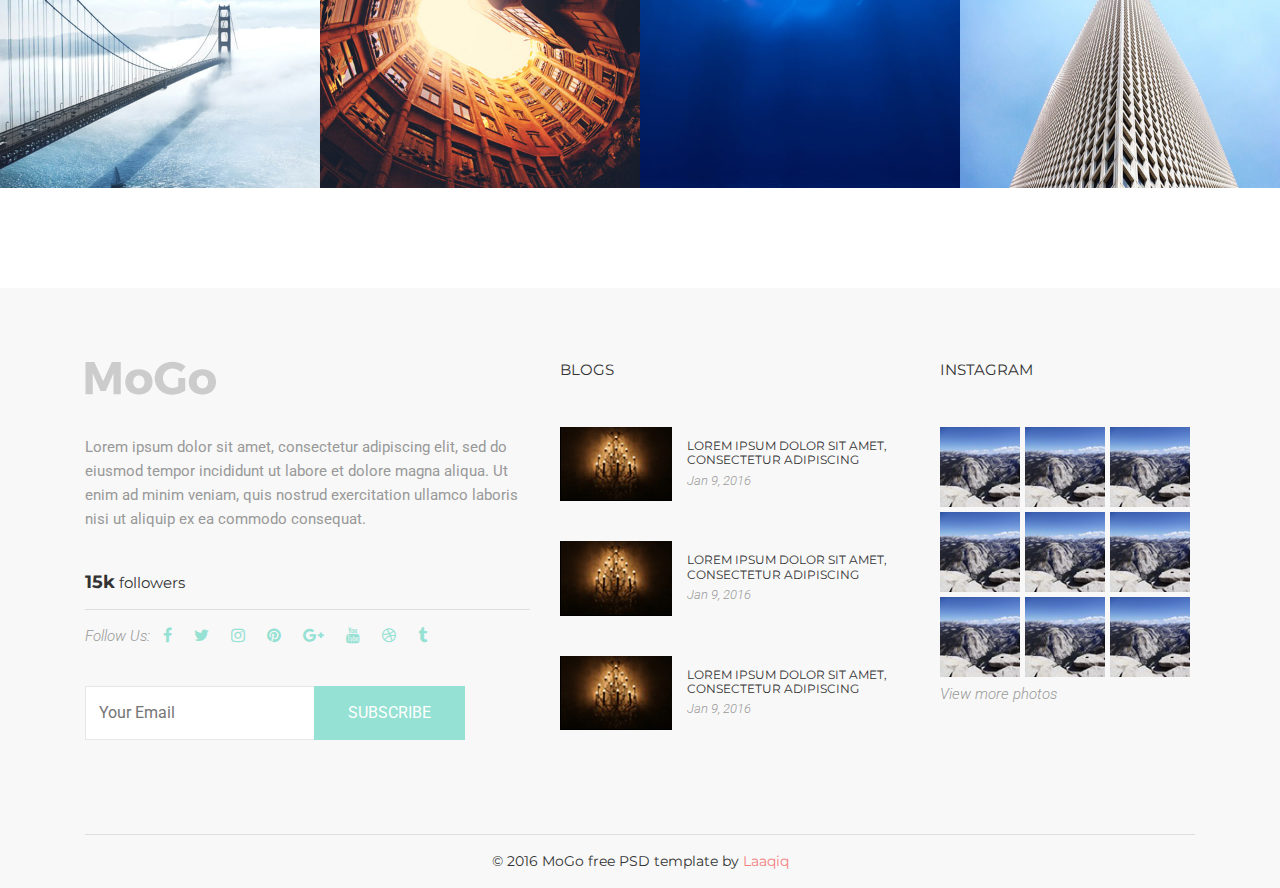
==== commit a6458deb: "added style" ====
--- a/index.html
+++ b/index.html
@@ -6,7 +6,7 @@
       name="viewport"
       content="width=device-width, initial-scale=1, shrink-to-fit=no"
     />
-    <title>Document</title>
+    <title>efty-mogo</title>
     <link rel="stylesheet" href="css/bootstrap.min.css" />
     <link rel="stylesheet" href="css/slick.css" />
     <link rel="stylesheet" href="css/lightbox.min.css" />
